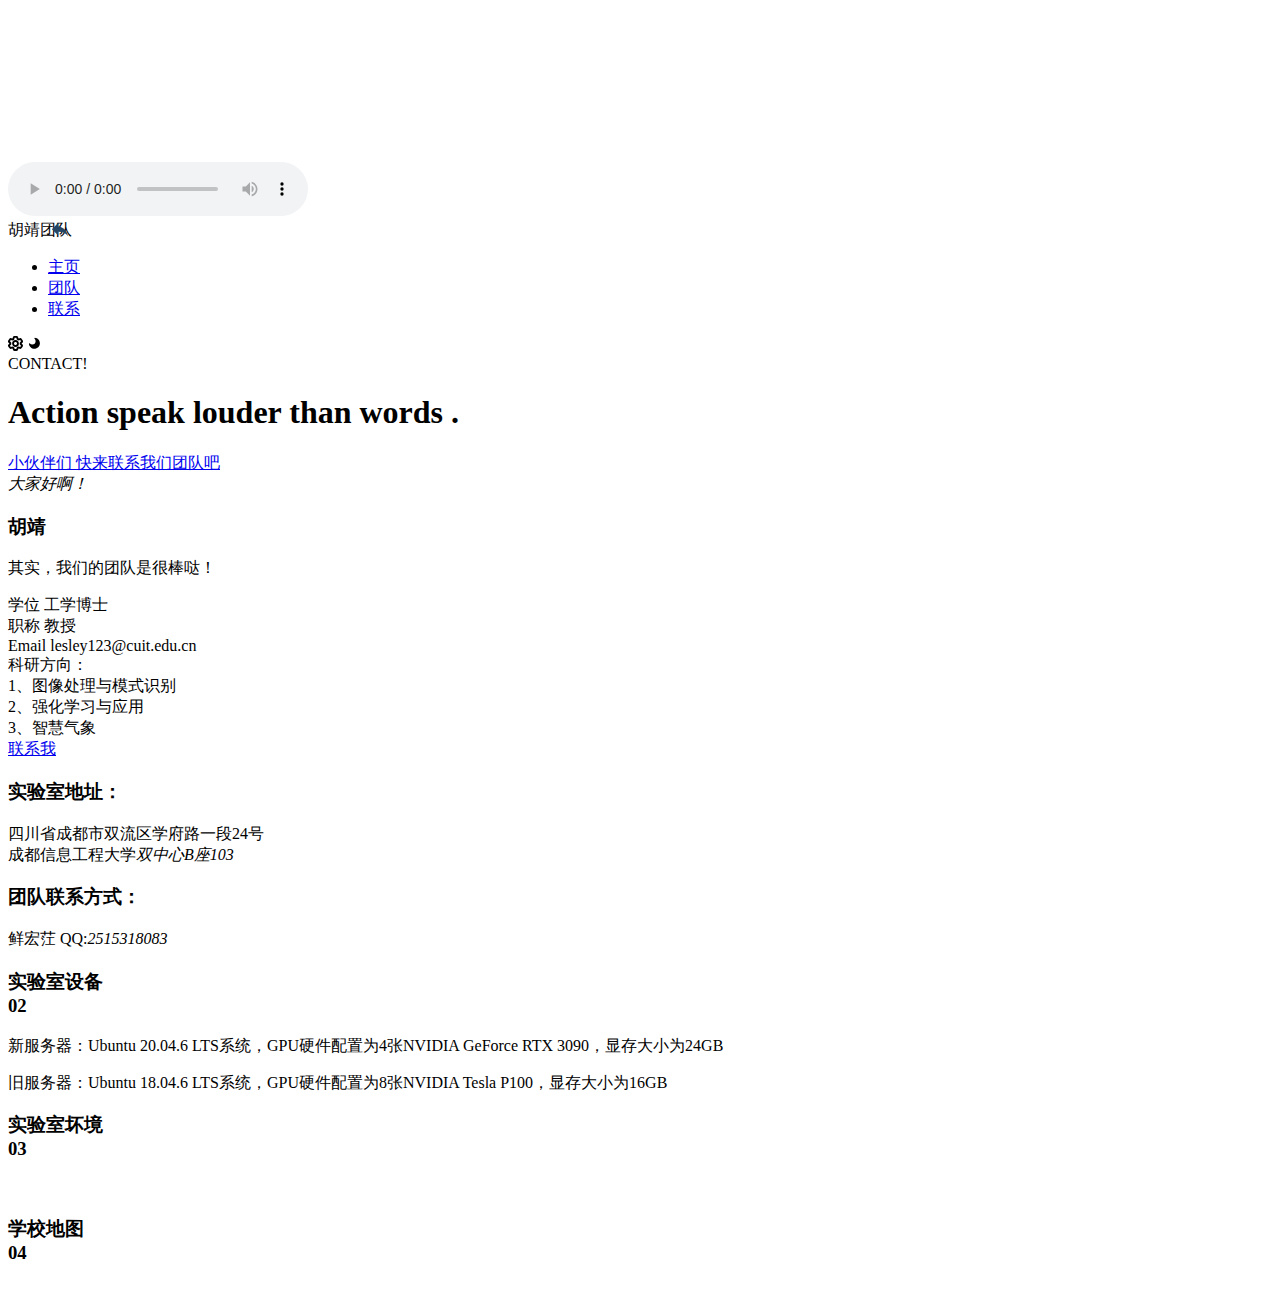
==== contact.html @ 33d8bc67 "添加实验室设备" ====
<!DOCTYPE html>
<html lang="en">

<head>
  <meta charset="UTF-8">
  <meta http-equiv="X-UA-Compatible" content="IE=edge">
  <meta name="viewport" content="width=device-width, initial-scale=1.0">
  <title>胡靖团队</title>
  <link rel="stylesheet" href="./css/base.css">
  <link rel="stylesheet" href="./css/contact.css">
  <link rel="stylesheet" href="./css/mystyle.css">
  <script src="./js/jq.js"></script>
</head>
<script>
  function sendEmailEvent() {
    alert('发送成功！')
    $('#emailname').val('')
    $('#emailtext').val('')
    $('#emailtextarea').val('')
  }
</script>

<body>
  <canvas class="canvas-wrap" id="triangle-lost-in-space" resize="true"></canvas>

  <div class="music-wrap" id="musicwrap">
    <audio id="play1" controls autoplay>
      <source src="./img/music.mp3">
    </audio>
  </div>
  <!-- loadding -->
  <div class="lodding-wrap">
    <div class="loadding-div"></div>
  </div>

  <!-- 主要页面 -->
  <div class="box">

    <!-- 顶部栏 -->
    <div class="header borderafter">
      <!-- 返回按钮 -->
      <a style="position: absolute;left:50px;" href="javascript:history.back()">
        <svg t="1649246285004" class="icon" viewBox="0 0 1024 1024" version="1.1" xmlns="http://www.w3.org/2000/svg"
          p-id="3737" width="20" height="20">
          <path
            d="M98 468.9l322.8-322.8v184.4C743.6 376.7 881.9 607.3 928 837.8 812.7 676.4 651.3 602.6 420.8 602.6v189.1L98 468.9z"
            p-id="3738" fill="#254665"></path>
        </svg>
      </a>

      <div class="col">
        <span>胡靖团队</span>
        <!-- 右边操作栏 -->
        <div class="header-right">
          <!-- 按钮 -->
          <div class="min_menu-wrap" id="minmenu">
            <span class="min_menu"></span>
          </div>
          <!-- 列表 -->
          <div class="menu_list">
            <!-- 栏目 -->
            <ul class="header-nav">
              <li><a href="./index.html">主页</a></li>
              <li><a href="./team.html">团队</a></li>
              <!-- <li><a href="./project.html">项目</a></li>              -->
              <li class="active"><a href="./contact.html">联系</a></li>
              <!-- <li><a href="./resume.html">经验</a></li>
              <li><a href="./blog.html">博客</a></li> -->
            </ul>
            <!-- 开关灯 -->
            <span class="kaig-bottm">
              <svg t="1649159647627" class="icon" viewBox="0 0 1024 1024" version="1.1"
                xmlns="http://www.w3.org/2000/svg" p-id="2250" width="15" height="15">
                <path
                  d="M1008.535135 710.670332l-70.446388 116.386904a112.099975 112.099975 0 0 1-140.572857 43.829042l-69.422645-17.083729c-5.502624 3.1992-11.133217 6.3984-16.763809 9.341665l-18.299425 62.896276C687.335435 981.514621 639.4754 1023.744064 582.657604 1023.744064H441.764828c-56.817796 0-104.677831-42.293427-110.308423-97.703574l-18.299425-62.896276a422.166458 422.166458 0 0 1-16.827793-9.341665l-69.614597 17.083729a112.163959 112.163959 0 0 1-140.508873-43.893026L15.631361 710.542364a107.493127 107.493127 0 0 1 32.43989-144.731817L96.251206 518.910272a410.649338 410.649338 0 0 1 0-14.204448l-48.179955-46.836291a107.365159 107.365159 0 0 1-32.375906-144.731817l70.190452-116.450888a112.099975 112.099975 0 0 1 140.572857-43.893026l69.550612 17.083729c5.566608-3.1992 11.133217-6.3984 16.827794-9.341665l18.299425-62.896276C336.831061 42.229443 384.691096 0 441.508892 0H582.529636c56.817796 0 104.677831 42.293427 110.372407 97.63959l18.235441 62.704324c5.75856 3.007248 11.325169 6.142464 16.827793 9.341665l69.678581-17.083729a112.163959 112.163959 0 0 1 140.508873 43.893026l70.446388 116.514872a107.493127 107.493127 0 0 1-32.375906 144.731817l-48.179955 46.772307a414.616346 414.616346 0 0 1 0 14.204448l48.243939 46.836291c47.092227 31.928018 62.192452 94.952262 32.247938 145.115721z m-213.066733-142.23644l3.391152-31.032242a246.210447 246.210447 0 0 0 0-51.699076l-3.263184-30.904274 93.992502-91.305173-53.554612-88.553862-131.615096 32.311922-23.546113-16.059985a294.134466 294.134466 0 0 0-48.627844-26.809297l-27.513121-11.901025L568.453156 127.968008H455.649356L419.370426 252.736816l-27.705074 11.965009c-16.635841 7.166208-32.951762 16.187953-48.499875 26.745313l-23.610097 15.996001-131.487128-32.247938-53.36266 88.489878 94.056486 91.433141-3.263184 30.968258a247.874031 247.874031 0 0 0 0 51.699076l3.1992 30.904274-93.928518 91.369157 53.554612 88.489878 131.551112-32.311922 23.610097 16.059985c15.292177 10.429393 31.544114 19.451137 48.563859 26.809297l27.577106 11.965009L455.905292 895.776056h112.611848l36.342914-124.768808 27.64109-11.965009c16.699825-7.166208 32.951762-16.187953 48.563859-26.745313l23.546113-15.996001 131.423144 32.247938 53.68258-88.745814-94.184454-91.369157zM512.147232 615.846038c57.329668 0 103.846038-46.516371 103.974006-103.974006 0-57.329668-46.644339-103.974006-103.974006-103.974007S408.173225 454.542364 408.173225 511.872032 454.817564 615.846038 512.147232 615.846038z m0 127.968008c-127.968008 0-231.942014-103.910022-231.942015-231.942014 0-127.968008 103.910022-231.942014 231.942015-231.942015 127.968008 0 231.942014 103.910022 231.942014 232.133967A232.133967 232.133967 0 0 1 512.147232 743.814046z"
                  p-id="2251"></path>
              </svg>
              <!-- 开关按钮 -->
              <span class="my-radio active" id="myRadio">
                <i></i>
              </span>
              <svg t="1649159678284" class="icon" viewBox="0 0 1024 1024" version="1.1"
                xmlns="http://www.w3.org/2000/svg" p-id="3376" width="15" height="15">
                <path
                  d="M505.4 878.6c-196.7 0-358-150.9-374.9-343.1 1-18.6 16.1-33.4 34.9-33.4 10.8 0 20.5 4.8 26.9 12.4 0.2 0.3 0.5 0.1 0.5-0.7 41.6 44.2 100.5 71.9 166.1 71.9 127.1 0 230.1-103 230.1-230.1 0-66.1-28-125.1-72.6-166.8 0.1-0.1 0.5-0.1 0.3-0.3-7-6.5-11.4-15.7-11.4-26.1 0-19 14.9-34.1 33.7-35.3 192.1 17.1 342.9 178.3 342.9 375 0 208-168.5 376.5-376.5 376.5z"
                  p-id="3377"></path>
              </svg>
            </span>
          </div>
        </div>
      </div>
    </div>
    <!-- 顶部导航 -->
    <div class="navigation">
      <div class="nav-titleBox co zz">
        <!-- 占位符 -->
        <div class="co-left"></div>

        <!-- 标题 -->
        <div class="co-right">
          <span class="titleBox-tag">CONTACT!</span>
          <h1>
            Action speak louder than words .
          </h1>
          <a class="buttom navbtn" href="#next-one">小伙伴们 快来联系我们团队吧
          </a>
        </div>
      </div>
    </div>

    <!-- 主要修改部分 -->
    <div class="content zz">
      <!-- 占位符 -->
      <div class="co-left">
        <!-- 简历吸盘 -->
        <div class="me-card carbox borderbefore" id="mycard">
          <div class="mecar-title">
            <div class="me-image">
              <span class="status">
                <i id="audioTrigger">大家好啊！</i>
              </span>
              <img src="./img/team/hujing.jpg" alt="">
            </div>
            <h3>胡靖</h3>
            <p class="me-hover">
              <span>其实，我们的团队是很棒哒！</span>
            </p>
          </div>
          <!-- <div class="borderbotm"></div> -->
          <!-- <div class="lianxi-list">
            <a title="wx:w1457321681">
              <svg t="1649145899448" class="icon" viewBox="0 0 1024 1024" version="1.1"
                xmlns="http://www.w3.org/2000/svg" p-id="14861" width="15" height="15">
                <path
                  d="M506.942 345.921c25.259 0 42.134-16.916 42.134-42.107 0-25.477-16.848-41.956-42.134-41.956-25.299 0-50.668 16.48-50.668 41.956 0.028 25.204 25.409 42.107 50.668 42.107l0 0zM506.942 345.921zM271.257 261.857c-25.259 0-50.79 16.48-50.79 41.956 0 25.19 25.532 42.107 50.79 42.107 25.163 0 42.012-16.916 42.012-42.107-0.014-25.477-16.834-41.956-42.012-41.956l0 0zM271.257 261.857zM1010.654 615.492c0-133.202-123.563-246.702-275.237-258.512 0.205-1.652 0.301-3.373-0.068-5.092-30.406-141.79-182.886-248.695-354.7-248.695-194.15 0-352.119 135.387-352.119 301.793 0 89.279 45.574 169.725 131.946 233.158l-30.106 90.508c-1.939 5.885-0.177 12.37 4.506 16.452 2.853 2.458 6.445 3.741 10.076 3.741 2.335 0 4.697-0.546 6.867-1.625l113.036-56.565 13.926 2.827c34.802 7.154 64.853 13.353 101.868 13.353 10.895 0 40.878-3.987 43.404-7.182 40.755 101.99 153.094 175.61 285.273 175.61 33.86 0 68.13-8.164 98.891-15.866l87.136 47.636c2.307 1.257 4.847 1.911 7.359 1.911 3.441 0 6.881-1.161 9.639-3.413 4.847-3.932 6.841-10.404 5.038-16.33l-22.255-74.001c74.602-58.955 115.521-129.488 115.521-199.708l0 0zM409.798 665.75c-9.626 0.833-19.388 1.243-29.082 1.243-32.686 0-60.334-5.652-92.31-12.26l-18.582-3.755c-3.195-0.683-6.567-0.245-9.503 1.269l-81.687 40.892 21.231-63.775c2.076-6.24-0.205-13.053-5.57-16.821-82.07-57.207-123.659-126.894-123.659-207.093 0-144.179 139.087-261.516 310.067-261.516 151.142 0 284.959 91.955 312.579 214.261-158.475 2.076-286.706 113.487-286.706 250.32 0 19.893 3.018 39.171 8.11 57.767-1.542-0.382-3.168-0.683-4.887-0.532l0 0zM860.371 788.699c-4.875 3.673-6.935 10.007-5.188 15.852l13.804 45.903-56.647-30.993c-2.157-1.188-4.588-1.803-7.004-1.803-1.188 0-2.389 0.15-3.564 0.464-30.379 7.674-61.822 15.593-92.433 15.593-142.186 0-257.857-97.717-257.857-217.811 0-120.095 115.658-217.771 257.857-217.771 139.469 0 257.325 99.724 257.325 217.771 0 59.87-37.738 121.255-106.291 172.797l0 0zM868.181 797.178zM616.454 506.006c-16.848 0-33.696 16.971-33.696 33.792 0 16.944 16.848 33.669 33.696 33.669 25.313 0 42.038-16.725 42.038-33.669 0-16.848-16.725-33.792-42.038-33.792l0 0zM616.454 506.006zM801.58 506.006c-16.603 0-33.451 16.971-33.451 33.792 0 16.944 16.848 33.669 33.451 33.669 25.231 0 42.257-16.725 42.257-33.669 0-16.848-16.998-33.792-42.257-33.792l0 0zM801.58 506.006z"
                  p-id="14862"></path>
              </svg>
            </a>
            <a title="github:wttAndroid" href="https://gitee.com/wttAndroid">
              <svg t="1649145950732" class="icon" viewBox="0 0 1024 1024" version="1.1"
                xmlns="http://www.w3.org/2000/svg" p-id="16367" width="15" height="15">
                <path
                  d="M695.765333 981.333333h-276.053333c-26.794667 0-47.317333-21.077333-47.317333-48.64V739.84c0-29.184 6.314667-56.746667 17.365333-81.066667-129.365333-48.64-214.528-150.784-214.528-264.277333 0-53.504 17.365333-103.765333 50.474667-147.498667-12.629333-42.154667-15.786667-95.658667-12.629334-157.269333C216.234667 62.122667 236.8 42.666667 261.973333 42.666667c14.208 0 134.101333 1.621333 203.52 64.853333a504.448 504.448 0 0 1 184.533334 0C717.866667 44.288 837.717333 42.666667 853.504 42.666667c25.216 0 45.738667 19.456 47.317333 45.397333 4.693333 61.610667 0 115.114667-12.629333 157.269333C921.301333 290.688 938.666667 340.906667 938.666667 392.832c0 113.493333-85.162667 215.637333-214.528 264.277333a207.786667 207.786667 0 0 1 17.365333 81.066667v192.896c1.578667 27.562667-20.48 50.261333-45.738667 50.261333z m-228.693333-97.28h181.333333V739.84c0-27.562667-12.586667-53.504-33.109333-71.338667-14.165333-11.349333-20.48-30.805333-15.786667-50.261333 4.778667-17.834667 18.944-32.426667 36.309334-35.669333 123.050667-24.32 208.213333-102.144 208.213333-189.696 0-47.018667-25.258667-82.688-45.738667-105.386667-14.208-14.549333-17.365333-35.626667-7.893333-55.082667 6.314667-12.970667 15.786667-40.533333 15.786667-89.173333-39.466667 6.485333-85.205333 19.456-102.528 45.397333-11.093333 16.213333-31.573333 24.32-50.474667 19.456a393.045333 393.045333 0 0 0-194.005333 0c-18.944 4.864-37.888-3.242667-50.474667-19.456-17.365333-25.941333-63.146667-38.912-102.528-45.397333 1.578667 48.64 9.429333 76.202667 15.786667 89.173333 7.850667 17.834667 4.693333 40.533333-7.936 55.082667-20.48 22.698667-45.738667 58.368-45.738667 105.386667 0 87.552 85.205333 163.754667 208.213333 189.696 17.365333 3.242667 31.573333 17.834667 36.266667 35.669333 4.736 17.834667-1.578667 37.290667-15.786667 50.261333a95.104 95.104 0 0 0-33.109333 71.296v144.298667h3.157333z"
                  fill="#172B4D" p-id="16368"></path>
                <path
                  d="M403.968 788.394667c-212.949333 0-309.162667-194.56-313.898667-202.666667-11.050667-24.32-1.578667-53.461333 20.48-64.810667 23.68-11.349333 52.053333-1.621333 63.146667 21.077334 3.114667 6.485333 80.426667 157.269333 241.28 149.162666 26.837333-1.621333 48.896 19.456 48.896 46.976 1.578667 27.562667-18.901333 50.261333-45.738667 50.261334h-14.165333z"
                  fill="#172B4D" p-id="16369"></path>
              </svg>
            </a>
            <a title="email:1457321681@qq.com" href="Mailto:1457321681@qq.com?Subject=邮箱标题&amp;Body=邮箱内容！">
              <svg t="1649145973361" class="icon" viewBox="0 0 1024 1024" version="1.1"
                xmlns="http://www.w3.org/2000/svg" p-id="17271" width="15" height="15">
                <path
                  d="M983.899806 785.385782V224.886223h0.180631l-0.180631-4.696419c-0.180632-5.238314-0.722526-10.476627-1.806315-15.714941-2.890104-25.469042-21.675781-44.977245-45.519139-47.686717H122.287529c-11.741048 0-23.482096 1.625684-34.861881 5.238314-30.346093 10.295996-50.757453 40.100194-50.576821 74.058917v534.849885c-0.361263 21.314518 5.780208 42.087141 17.701887 59.789028l0.361263 0.722526 5.418946 3.973893c18.243782 21.856412 44.977245 34.319986 73.517022 34.500618H904.421944c37.751984 0 70.265655-27.094726 79.477862-66.291763l0.180631-0.541894c0.361263-5.96084 0.361263-11.741048-0.180631-17.701888zM390.16405 547.494091l55.453872 49.854295 43.893456 40.100194c5.418945 5.96084 13.005468 9.57347 21.133886 9.57347 7.947786 0 15.534309-3.431999 21.133886-9.57347l101.153642-91.941436 272.753572 263.721997H126.622685L390.16405 547.494091z m120.119951 30.346092L111.449638 216.03528H115.604163c214.409596-0.903158 703.559711-2.890104 793.875463-0.361263l-399.195625 362.166166z m165.458458-69.72376l251.619686-227.956959v474.518963L675.742459 508.116423z m-328.568707 0.180631L93.205856 760.278003V278.895043l253.967896 229.402011z"
                  p-id="17272"></path>
              </svg>
            </a>
            <a title="QQ:1457321681">
              <svg t="1649146096754" class="icon" viewBox="0 0 1024 1024" version="1.1"
                xmlns="http://www.w3.org/2000/svg" p-id="18277" width="15" height="15">
                <path
                  d="M537.576602 0c345.434577 0 362.285044 329.787714 362.285044 329.787714 52.356809 69.207276 24.072096 131.794725 24.072096 131.794725 168.504671 264.793055 59.578437 341.22196 29.488318 346.638181-29.488318 5.416222-58.374833-32.49733-58.374833-32.49733s-9.628838 37.913551-33.700934 58.374833c87.86315 40.922563 72.216288 92.075767 72.216288 92.075767s-18.655874 154.061414-383.94993 56.569425l-31.293725-5.416222c-350.248996 126.378504-393.578768-43.931575-393.578768-43.931575s-14.443258-71.012683 53.560413-97.491989c-39.718958-24.072096-53.560413-75.2253-53.560413-75.2253s-35.506341 57.77303-81.845126 36.709946C-3.443754 775.723291-31.728467 587.359141 143.997834 451.351799c0 0-25.275701-80.641521 32.49733-128.785713C176.495163 322.566085 192.142025 0 537.576602 0L537.576602 0 537.576602 0zM230.055576 341.22196C153.626672 406.216619 204.779876 471.211278 204.779876 471.211278 36.275204 574.72129 66.365324 742.022357 66.365324 742.022357s27.081108-13.239653 45.736982-52.356809c19.257677-39.117156 48.745994 6.619826 48.745994 6.619826s18.655874 89.066755 74.623497 123.971294c56.569425 34.904539-2.40721 57.171228-2.40721 57.171228s-61.985647 0.601802-56.569425 43.329773c5.416222 42.126168 205.81642 95.084779 325.575097 1.203605l63.791054 8.425234c209.427235 72.81809 312.937247 4.814419 319.557073-8.425234 6.619826-13.239653-31.895527-38.515353-67.401869-53.560413-35.506341-15.04506-44.533377-30.691922-13.239653-51.153204 31.293725-21.063084 43.931575-62.587449 61.985647-105.31542 18.054072-42.72797 45.736982-21.664886 49.347797-9.628838 3.610814 12.036048 29.488318 52.356809 29.488318 52.356809s68.003671-72.216288-73.419893-285.856139c0 0 30.691922-63.791054-21.063084-116.147863 0 0-12.63785-300.299397-320.158876-300.299397C224.639355 52.356809 230.055576 341.22196 230.055576 341.22196L230.055576 341.22196 230.055576 341.22196z"
                  p-id="18278"></path>
              </svg>
            </a>
          </div> -->
          <div class="borderbotm"></div>
          <div class="mecar-bottm">
            <div>
              <span class="mecarbottm-key">学位</span>
              <span class="mecarbottm-value">工学博士</span>
            </div>
            <div>
              <span class="mecarbottm-key">职称</span>
              <span class="mecarbottm-value">教授</span>
            </div>
            <div>
              <span class="mecarbottm-key">Email</span>
              <span class="mecarbottm-value">lesley123@cuit.edu.cn</span>
            </div>

          </div>  
          <div class="borderbotm"></div>
          <div class="mecar-bottm">
            <div>
              <span class="mecarbottm-key">科研方向：</span>
            </div>
            <div>
              <span class="mecarbottm-value">1、图像处理与模式识别</span>
            </div>
            <div>
              <span class="mecarbottm-value">2、强化学习与应用</span>
            </div>
            <div>
              <span class="mecarbottm-value">3、智慧气象</span>
            </div>
          </div>  
          <div class="borderbotm"></div>  

          <div class="buttom-box ">
            <a class="button" href="Mailto:lesley123@cuit.edu.cn?Subject=邮箱标题&amp;Body=邮箱内容！">联系我</a>
          </div>
        </div>
      </div>
      <!-- 主要内容部分 -->
      <div id="contact" class="co-right" id="next-one">
        <div class="content-li li1">
          <div class="li1-box">
            <div class="li1-box-item carbox borderbefore">
              <!-- <svg t="1649226330710" class="icon" viewBox="0 0 1024 1024" version="1.1"
                xmlns="http://www.w3.org/2000/svg" p-id="2175" width="32" height="32">
                <path
                  d="M978.467145 409.613653H455.100998v0.011378A45.5101 45.5101 0 0 0 409.590898 455.123753l-0.04551 113.775249a45.5101 45.5101 0 0 0 45.5101 45.521478L773.671696 614.409102a45.5101 45.5101 0 0 1 45.5101 45.5101v22.75505c0 75.398858-61.131442 136.530299-136.530299 136.530299H250.271416a45.5101 45.5101 0 0 1-45.5101-45.5101V341.348503h-0.011377c0-75.398858 61.120064-136.530299 136.530299-136.530299h637.061754v-0.022755a45.5101 45.5101 0 0 0 45.5101-45.487345l0.102398-113.775249H1023.977245a45.5101 45.5101 0 0 0-45.5101-45.532855L341.325748 0.022755C152.822915 0.022755 0 152.84567 0 341.348503v637.141397a45.5101 45.5101 0 0 0 45.5101 45.5101h671.273971c169.661652 0 307.193173-137.531522 307.193174-307.193173V455.123753a45.5101 45.5101 0 0 0-45.5101-45.5101z"
                  p-id="2176"></path>
              </svg> -->
              <h3>实验室地址：</h3>
              <p>四川省成都市双流区学府路一段24号 <br> 成都信息工程大学<i>双中心B座103</i></p>
            </div>
            <div class="li1-box-item carbox borderbefore">
              <!-- <svg t="1649226472349" class="icon" viewBox="0 0 1024 1024" version="1.1"
                xmlns="http://www.w3.org/2000/svg" p-id="3023" width="32" height="32">
                <path
                  d="M682.215454 981.446137c-25.532318 0-42.553863-17.021545-42.553864-42.553864v-165.960067c4.255386-34.043091-8.510773-59.575409-29.787704-80.852341-12.766159-12.766159-17.021545-29.787704-8.510773-42.553864 4.255386-17.021545 21.276932-25.532318 34.043091-29.787704 123.406204-12.766159 238.301635-55.320023 238.301635-255.323181 0-46.80925-17.021545-93.6185-51.064636-131.916976-12.766159-12.766159-12.766159-29.787704-8.510772-42.553864 12.766159-34.043091 12.766159-68.086182 4.255386-102.129272-21.276932 4.255386-55.320023 17.021545-110.640045 55.320022-8.510773 8.510773-21.276932 8.510773-34.043091 4.255387-89.363113-25.532318-187.236999-25.532318-276.600112 0-12.766159 4.255386-25.532318 4.255386-38.298477-4.255387C307.741455 104.836549 269.442978 92.07039 248.166047 87.815004c-8.510773 34.043091-8.510773 68.086182 4.255386 102.129272 4.255386 17.021545 4.255386 34.043091-8.510773 42.553864-34.043091 38.298477-51.064636 85.107727-51.064636 131.916976 0 200.003158 114.895431 242.557022 238.301635 255.323181 17.021545 0 29.787704 12.766159 34.043091 29.787704 4.255386 17.021545 0 34.043091-8.510773 42.553864-21.276932 21.276932-29.787704 46.80925-29.787704 76.596954v165.960068c0 25.532318-17.021545 42.553863-42.553863 42.553863s-42.553863-17.021545-42.553864-42.553863v-72.341568c-127.66159 21.276932-182.981613-51.064636-221.28009-97.873886-17.021545-21.276932-29.787704-38.298477-46.80925-42.553864-21.276932-4.255386-38.298477-29.787704-29.787704-51.064636 4.255386-21.276932 29.787704-38.298477 51.064636-29.787704 42.553863 12.766159 68.086182 42.553863 93.6185 72.341568 34.043091 46.80925 63.830795 80.852341 153.193908 63.830795v-4.255386c0-25.532318 4.255386-55.320023 12.766159-76.596955-119.150818-25.532318-246.812408-102.129272-246.812408-327.664748 0-63.830795 21.276932-123.406204 59.575409-170.215454-17.021545-59.575409-12.766159-114.895431 12.766159-170.215454 4.255386-12.766159 12.766159-21.276932 25.532318-25.532318 17.021545-4.255386 72.341568-12.766159 187.236999 59.575409 93.6185-21.276932 191.492386-21.276932 280.855499 0 110.640045-72.341568 170.215454-63.830795 187.236999-59.575409 12.766159 4.255386 21.276932 12.766159 25.532319 25.532318 21.276932 55.320023 25.532318 110.640045 12.766159 165.960067 38.298477 46.80925 59.575409 106.384659 59.575408 170.215454 0 242.557022-144.683136 306.387817-246.812408 331.920135 8.510773 25.532318 12.766159 55.320023 12.766159 80.852341V938.892273c0 25.532318-17.021545 42.553863-42.553863 42.553864z"
                  p-id="3024"></path>
              </svg> -->
              <h3>团队联系方式：</h3>
              <p>鲜宏茳 QQ:<i>2515318083</i></p>
            </div>
          </div>
        </div>
        <div class="content-li li2">
          <h3>
            <span>实验室设备
            </span>
            <div class="borderbotm"></div>
            <span>02</span>
          </h3>
          <div class="li2-box carbox">
            <p>新服务器：Ubuntu 20.04.6 LTS系统，GPU硬件配置为4张NVIDIA GeForce RTX 3090，显存大小为24GB</p>
            <p>旧服务器：Ubuntu 18.04.6 LTS系统，GPU硬件配置为8张NVIDIA Tesla P100，显存大小为16GB</p>  
          </div>
        </div>
        <div class="content-li li2">
          <h3>
            <span>实验室坏境
            </span>
            <div class="borderbotm"></div>
            <span>03</span>
          </h3>
          <div class="li2-box carbox">
            <img src="./img/labEnvironment.jpg" alt="">
          </div>
        </div>
      
        <div class="content-li li2">
          <h3>
            <span>学校地图
            </span>
            <div class="borderbotm"></div>
            <span>04</span>
          </h3>
          <div class="li2-box carbox">
            <!-- <input id="emailname" type="text" placeholder="Name">
            <input id="emailtext" type="text" placeholder="Email">
            <textarea id="emailtextarea" name="" id="" cols="30" rows="10" placeholder="Message"></textarea>
            <button class="buttonsty" onclick="sendEmailEvent()">发送</button> -->
            <img src="./img/school.png" alt="">
          </div>
        </div>
        <div class="borderbotm"></div>
        <!-- <div class="carbox copybottm">
          © 2022 wttandroid
        </div> -->
      </div>
    </div>
</body>

<script src="./js/base.js"></script>
<script type="text/javascript" src="./js/paper-full.min.js"></script>
<script type="text/javascript" src="./js/canvas.js"></script>

</html>
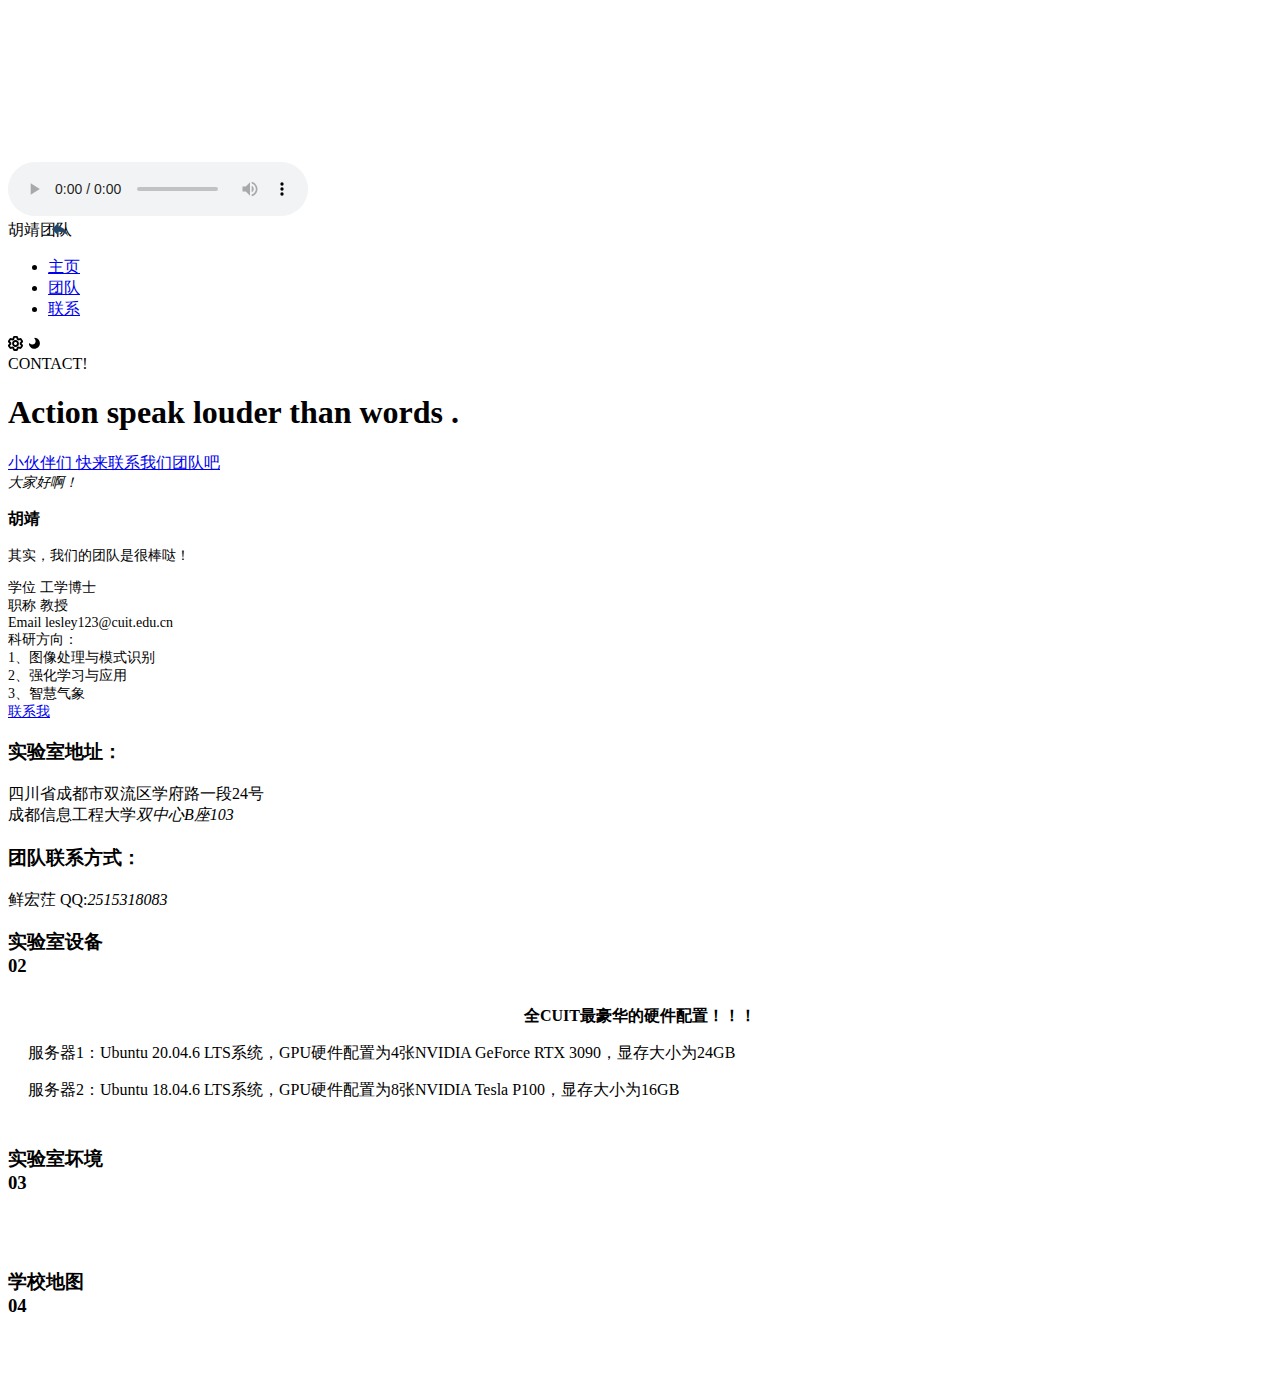
==== commit d0b03ab7: "改善" ====
--- a/contact.html
+++ b/contact.html
@@ -235,9 +235,11 @@
             <div class="borderbotm"></div>
             <span>02</span>
           </h3>
-          <div class="li2-box carbox">
-            <p>新服务器：Ubuntu 20.04.6 LTS系统，GPU硬件配置为4张NVIDIA GeForce RTX 3090，显存大小为24GB</p>
-            <p>旧服务器：Ubuntu 18.04.6 LTS系统，GPU硬件配置为8张NVIDIA Tesla P100，显存大小为16GB</p>  
+          <div class="li2-box carbox" >
+            <b style="text-align: center;width: 100%;display: block;">全CUIT最豪华的硬件配置！！！</b>  
+            <p>服务器1：Ubuntu 20.04.6 LTS系统，GPU硬件配置为4张NVIDIA GeForce RTX 3090，显存大小为24GB</p>
+            <p>服务器2：Ubuntu 18.04.6 LTS系统，GPU硬件配置为8张NVIDIA Tesla P100，显存大小为16GB</p>
+            
           </div>
         </div>
         <div class="content-li li2">
--- a/css/mystyle.css
+++ b/css/mystyle.css
@@ -0,0 +1,226 @@
+#next-one .li4 .li2-box{
+    margin: 20px auto;
+}
+#next-one .li6 .li6-box .carbox img{
+    min-height: 200px;
+}
+#mycard{
+    font-size: 14px;
+}
+#team .li2{
+    margin-top: 100px;
+}
+#team .li2-box a{
+    /* min-height: 360px; */
+}
+.zz #mycard .me-image img{
+    width: 200px;
+    /* height: 200px; */
+    height: auto;
+}
+#contact .li2 .carbox{
+    padding: 10px;
+}
+#team .li2-box-item{
+    flex: 0 0 28%;
+    height: auto;
+}
+#team .li2-box-item img{
+    width: 100%; /* 图片宽度充满父元素 */
+    height: auto; /* 自适应高度 */
+}
+#index .li2 .carbox p{
+    font-style: normal;
+}
+#index .li6 .li6boxitem, #index .li7 .li7boxitem{
+    padding: 10px 0;
+    min-height: 150px;
+}
+#index .li6 .li6boxitem ul , #index .li7 .li7boxitem ul{
+    text-align: center;
+    list-style-type: disc; 
+}
+#index .li6 .li6boxitem ul li, #index .li7 .li7boxitem ul li{
+    width: 100%;
+    margin-top: 10px;
+    text-align: justify;
+    margin-left: 20px;
+}
+#index .co-right .content-li .li1-box a{
+    font-size: 14px;
+    font-weight: 700;
+    letter-spacing: 2px;
+    /* color: var(--headerFont); */
+    transition: .4s ease-in-out;
+    margin: 0px;
+}
+
+#project .co-right .li1-box .li1-box-item{
+    flex: 100%;
+    
+}
+#project .co-right .li1-box-item{
+    cursor: default;
+}
+#project .co-right .projectItem{
+    display: flex;
+    height: 100%;
+    align-items: center;
+    
+}
+
+#project .co-right .projectItem img{
+    max-width: 35%; /* 图片最大宽度为容器的一半 */
+    height: auto; /* 高度自动调整 */
+}
+#project .co-right .projectItem div{
+    flex: 1;
+    max-width: 63%;
+    margin-left: 10px;
+}
+#project .co-right .projectItem div h3{
+    text-align: center;
+}
+#project .co-right .projectItem div p{
+    word-wrap: break-word;
+    text-indent: 2em;
+}
+
+#project .co-right .li1-box-item:hover .boxitem-title{
+    width: 90%;
+    margin: 0 auto;
+    transform: scale(1.1);
+}
+#project .co-right .li1-box-item .boxitem-title span{
+    cursor: pointer;
+}
+#project .co-right .li1-box-item .boxitem-title span:hover{
+    color: rgb(255,148,148);
+}
+#videoPopup {
+    width: 50%;
+    height: 50%;
+    position: fixed;
+    top: 50%;
+    left: 50%;
+    transform: translate(-50%, -50%);
+    background-color: rgba(245, 245, 245, 0.8); /* 浅灰色背景，稍微偏暖 */
+    padding: 20px;
+    border-radius: 10px;
+}
+
+#videoPlayer {
+    display: block;
+    margin: 0 auto;
+}
+
+#closeBtn {
+    position: absolute;
+    top: 10px;
+    right: 10px;
+    background: none;
+    border: none;
+    cursor: pointer;
+    /* color: #ffffff; */
+    color: #333;
+}
+#closeBtn:hover {
+    color: #ff6347;
+}
+/* 根据需要添加图标库的 CSS，这里以 Font Awesome 为例 */
+@import url('https://cdnjs.cloudflare.com/ajax/libs/font-awesome/6.0.0-beta3/css/all.min.css');
+
+#audioTrigger{
+    cursor: pointer;
+}
+
+#index .co-right .li8 .researchDirection{
+    display: flex;
+    flex-wrap: wrap;
+    justify-content: space-between;
+}
+#index .co-right .li8 .researchDirection a{
+    position: relative;
+    flex: 100%;
+    margin-bottom: 40px;
+    cursor: default;
+    overflow: hidden;
+}
+#index .co-right .li8 .researchDirection a .projectItem{
+    display: flex;
+    height: 100%;
+    align-items: center;
+    
+}
+#index .co-right .li8 .researchDirection a .projectItem img{
+    max-width: 35%;
+    height: auto;
+}
+#index .co-right .li8 .researchDirection a .projectItem div{
+    flex: 1;
+    max-width: 63%;
+    margin-left: 10px;
+}
+#index .co-right .li8 .researchDirection a .projectItem div h3{
+    text-align: center;
+}
+#index .co-right .li8 .researchDirection a .projectItem div p{
+    word-wrap: break-word;
+    text-indent: 2em;
+}
+#index .co-right .li8 .researchDirection a .boxitem-title{
+    position: absolute;
+    min-height: 100px;
+    bottom: -90px;
+    left: 0px;
+    right: 0px;
+    text-align: center;
+    background-color: var(--headerhover);
+    color: var(--headerFont);
+    transition: all .3s ease-in-out;
+    transform: scale(1);
+    font-size: 12px;
+}
+#index .co-right .li8 .researchDirection a .boxitem-title h6{
+    width: 100%;
+    font-size: 12px;
+    display: inline-block;
+    margin: 15px 0 8px;
+}
+#index .co-right .li8 .researchDirection a:hover .boxitem-title{
+    width: 90%;
+    margin: 0 auto;
+    transform: scale(1.1);
+    bottom: 0px;
+    opacity: 1;
+}
+#index .co-right .li8 .researchDirection a .boxitem-title span:hover {
+    color: rgb(255,148,148);
+}
+#index .co-right .li8 .researchDirection a .boxitem-title span {
+    cursor: pointer;
+}
+#index .co-right .li9 .li9boxitem{
+    padding: 10px;
+    /* min-height: 150px; */
+}
+#index .co-right .li9 .li9boxitem ul{
+    text-align: left;
+}
+#index .co-right .li9 .li9boxitem ul li{
+    width: 100%;
+    margin-top: 10px;
+    font-weight: bold;
+}
+#index .co-right .li9 .li9boxitem ul li span{
+    
+    font-style: italic;
+}
+#index .co-right .li9 .li9boxitem ul li img{
+    width: 20px;
+    height: 20px;
+    vertical-align: text-bottom;
+}
+#contact .li2 .li2-box p{
+    margin-left: 10px;
+}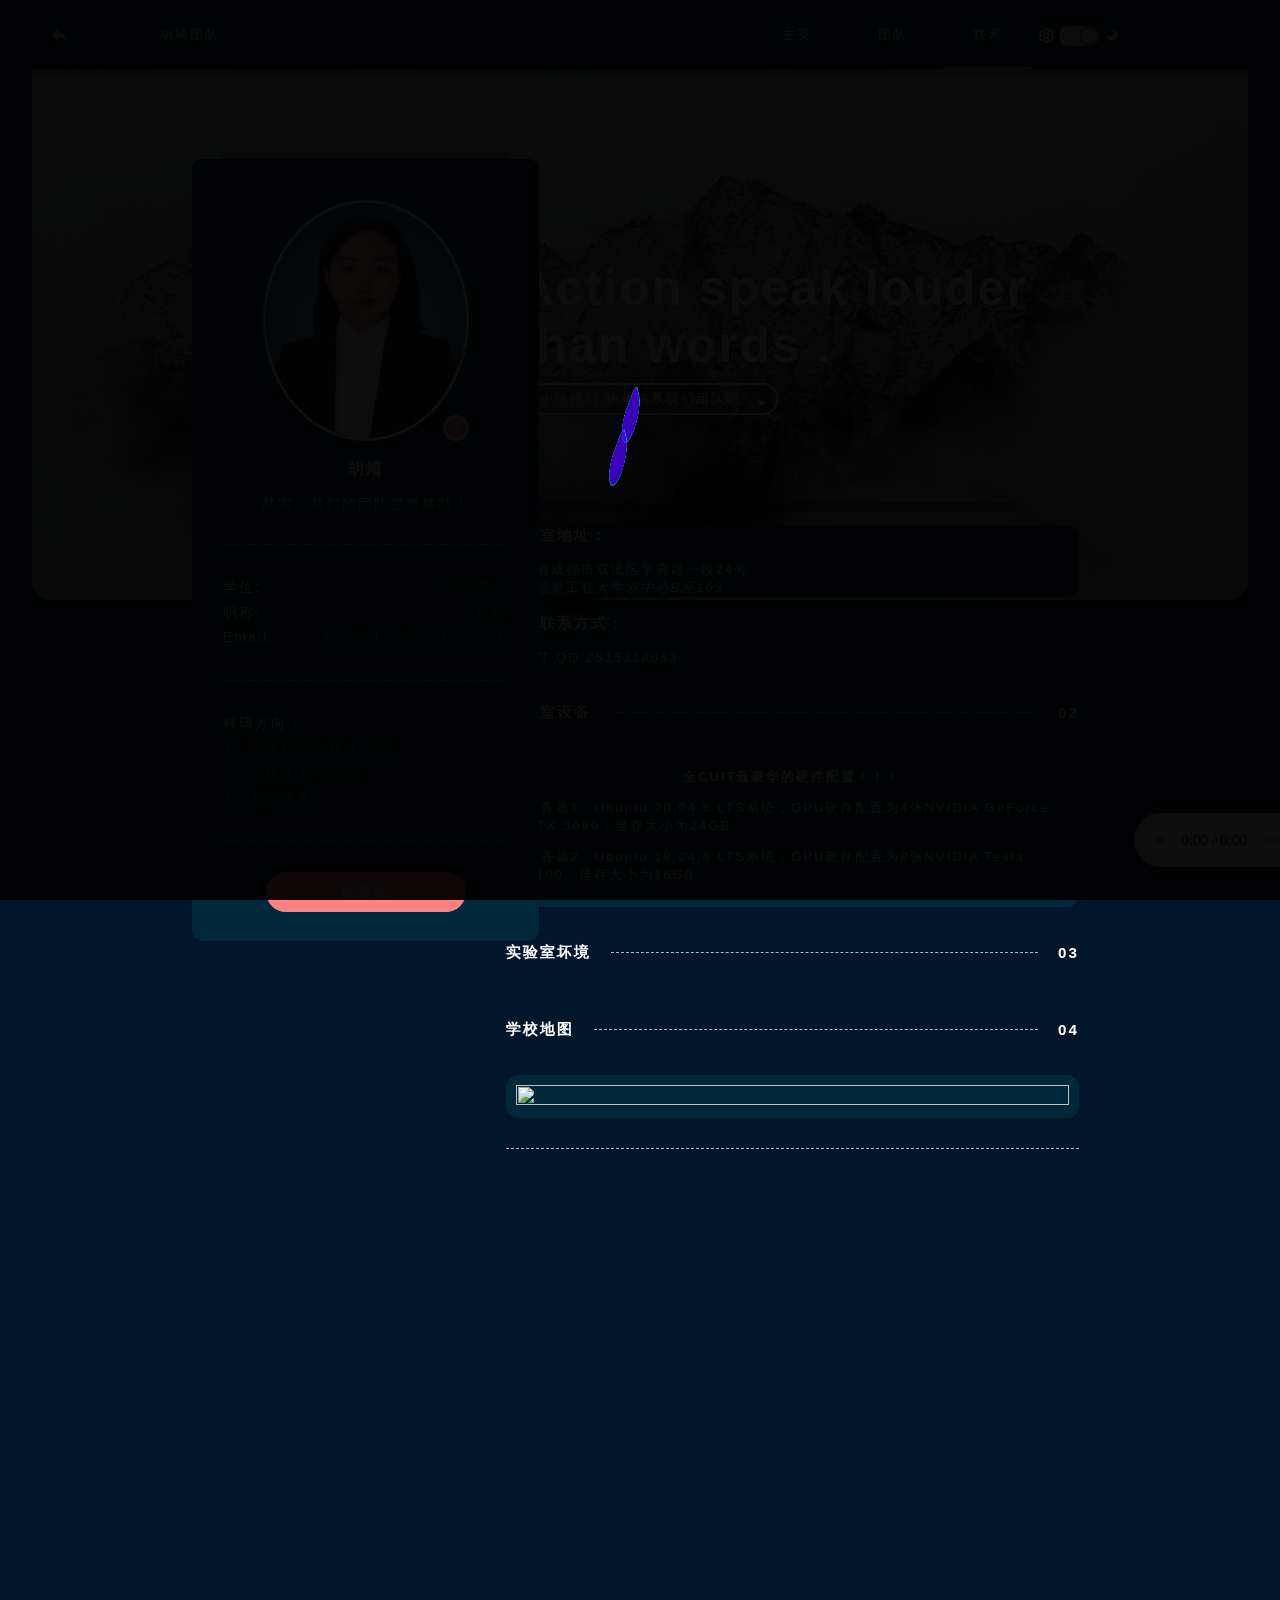
==== commit c8afa543: "更新团队" ====
--- a/contact.html
+++ b/contact.html
@@ -167,15 +167,15 @@
           <div class="borderbotm"></div>
           <div class="mecar-bottm">
             <div>
-              <span class="mecarbottm-key">学位</span>
+              <span class="mecarbottm-key">学位:</span>
               <span class="mecarbottm-value">工学博士</span>
             </div>
             <div>
-              <span class="mecarbottm-key">职称</span>
+              <span class="mecarbottm-key">职称:</span>
               <span class="mecarbottm-value">教授</span>
             </div>
             <div>
-              <span class="mecarbottm-key">Email</span>
+              <span class="mecarbottm-key">Email:</span>
               <span class="mecarbottm-value">lesley123@cuit.edu.cn</span>
             </div>
 
@@ -249,9 +249,9 @@
             <div class="borderbotm"></div>
             <span>03</span>
           </h3>
-          <div class="li2-box carbox">
+          <!-- <div class="li2-box carbox">
             <img src="./img/labEnvironment.jpg" alt="">
-          </div>
+          </div> -->
         </div>
       
         <div class="content-li li2">
--- a/css/base.css
+++ b/css/base.css
@@ -0,0 +1,844 @@
+:root {
+ /* 默认背景色 */
+--backColor:#fff;
+--borderline:#00283a;
+ /* 卡片 */
+--headerCOlor:#00283A;
+ /* 卡片 */
+--headerhover:rgb(0, 40, 58,.8);
+
+  /* 默认字体颜色 */
+--headerFont:#fff;
+  /* 反差色 */
+--fontColor:#00283A;
+--mainColor:#ff8181;
+--bagColor:#02162b;
+}
+
+.content-li svg path,.buttom svg path{
+  fill:#fff;
+}
+svg{
+  vertical-align: middle;
+}
+svg path{
+  fill: var(--headerFont);
+}
+
+/* 遮罩 */
+.zhezhao{
+  position: fixed;
+  left: 0px;
+  right: 0px;
+  bottom: 0px;
+  top: 0px;
+  background-color: rgba(0, 0, 0, .7);
+  z-index: 9;
+  display: none;
+}
+.zhezhao.active{
+  display: block;
+}
+.zhezhao .close{
+  position: absolute;
+  right: 20%;
+  top:  10%;
+}
+.close path{
+  fill: #FCFCFE;
+}
+#videoResume{
+  position: absolute;
+  left: 50%;
+  top:  50%;
+  transform: translate(-50%,-50%);
+}
+#videoResumeC{
+  width: 100%;
+}
+
+
+body,
+html {
+  position: relative;
+  margin: 0px;
+  width: 100%;
+  padding: 0px;
+  font-size: 13px;
+  letter-spacing: 2px;
+  transition: .4s ease-in-out;
+  font-weight: 400;
+  font-family: -apple-system, BlinkMacSystemFont, "Segoe UI", Roboto, "Helvetica Neue", Arial, "Noto Sans", sans-serif, "Apple Color Emoji", "Segoe UI Emoji", "Segoe UI Symbol", "Noto Color Emoji";
+  
+  color: var(--headerFont);
+  background-color:var(--bagColor);
+}
+a{
+   transition: color .6s ease-in-out;
+   text-decoration: none;
+   color: inherit;
+}
+a:hover {
+  color: var(--mainColor);
+}
+
+
+.carbox {
+  background-color: var(--headerCOlor);
+  border-radius: 12px;
+  box-shadow: 0 2px 4px -2px rgb(0 0 0 / 15%);
+}
+
+ul {
+  list-style: none;
+  margin: 0px;
+  padding: 0px;
+}
+
+ul>li {
+  display: inline-block;
+}
+img {
+  width: 100%;
+  height: 100%;
+  vertical-align: middle;
+}
+.copybottm {
+  padding: 30px 20px;
+  color: #7B7B7D;
+  font-size: 10px;
+  font-weight: 700;
+  letter-spacing: 2px;
+  transition: .4s ease-in-out;
+  text-transform: uppercase;
+}
+
+ /* 顶部栏目 */
+.header {
+  position: fixed;
+  z-index: 2;
+  top: 0px;
+  width: 100%;
+  height: 70px;
+  line-height: 70px;
+  background-color: var(--headerCOlor);
+  border-radius: 0% 0% 10px 10px;
+  box-shadow: 0 2px 4px 0 rgb(0 0 0 / 15%);
+}
+
+/* 下面的装饰 */
+.borderafter::after{
+  content: '';
+  position: absolute;
+  top: 70px;
+  left: 0px;
+  right: 0px;
+  height: 8px;
+  /* background-color: #00283A; */
+  background-color: var(--borderline);
+  border-radius: 0% 0% 5px 5px;
+  opacity: .3;
+}
+
+/* 上面的装饰 */
+.borderbefore::before{
+  content: '';
+  position: absolute;
+  top: -8px;
+  left: 8%;
+  right: 8%;
+  height: 10px;
+  background-color: var(--borderline);
+  border-radius: 5px 5px 0% 0%;
+  opacity: .3;
+}
+
+.col {
+  width: 75%;
+  margin: 0 auto;
+  /* border: 1px solid red; */
+}
+
+.header>div {
+  display: flex;
+  justify-content: space-between;
+}
+
+/* 开灯 */
+.kaig-bottm img {
+  width: 15px;
+  height: 15px;
+}
+.kaig-bottm .my-radio{
+  position: relative;
+  display: inline-block;
+  height: 20px;
+  width: 40px;
+  vertical-align: middle;
+  background: #F4F5F7;
+  border-radius: 2em;
+  box-shadow: inset 0 0 4px -1px rgb(0 0 0 / 15%);
+  transition: .4s ease-in-out;
+  cursor: pointer;
+}
+
+.kaig-bottm .my-radio.active>i{
+  right: 0px;
+  left: auto;
+}
+.kaig-bottm .my-radio>i{
+  position: absolute;
+  left: 0px;
+  top: 0px;
+  bottom: 0px;
+  display: inline-block;
+  width: 35%;
+  border: solid 3px #AFB42B;
+  border-radius: 50%;
+  background: #FCFCFE;
+  transition: all .2s ease;
+}
+
+/* 顶部导航栏 */
+.header-nav {
+  display: inline-block;
+}
+
+.header-nav>li.active::after {
+  content: '';
+  display: inline-block;
+  position: absolute;
+  bottom: 0;
+  left: 0px;
+  right: 0px;
+  border-radius: 10px;
+  height: 3px;
+  background-color: var(--mainColor);
+  transition: .4s ease-in-out;
+}
+
+.header-nav>li {
+  padding: 0 30px;
+  position: relative;
+  transition: color .6s ease-in-out;
+  box-sizing: border-box;
+}
+
+.header-nav>li:hover {
+  color: var(--mainColor);
+}
+
+
+
+/* 导航 */ 
+/* 黑色主题背景 */
+.navigation.active{ 
+  background-size: cover;
+  background-position: center;
+  background-image: url("../img/back/EveningBackground.jpg") !important;
+  
+}
+/* 默认主题 */
+.navigation {
+  margin: 0px auto 0;
+  width: 95%;
+  background-color: transparent;
+  height: 600px;
+  border-radius: 20px;
+  background-image: url("../img/back/DaytimeBackground.jpg");
+  background-size: cover;
+  background-position: center;
+  background-attachment: fixed;
+  /* background-size: 100%; */
+  background-repeat: no-repeat;
+  overflow: hidden;
+  color: #fff;
+}
+
+/* 顶部导航 */
+.navigation .titleBox-tag {
+  text-transform: uppercase;
+}
+
+.navigation h1 {
+  margin: 10px 0;
+  font-size: 3.8rem;
+  color: #fcfcfe;
+  text-shadow: 0 1px 10px rgb(0 0 0 / 30%);
+}
+.navigation .buttom:hover{
+  transform: scale(1.1);
+  color: #fff;
+}
+.navigation>.nav-titleBox {
+  margin-top: 18rem;
+}
+
+.nav-titleBox .buttom {
+  display: inline-block;
+  height: 28px;
+  line-height: 28px;
+  padding: 0px 35px 0 20px;
+  border: 2px solid white;
+  border-radius: 15px;
+  cursor: pointer;
+  transition: transform .3s ease;
+  color: #fcfcfe;
+  position: relative;
+}
+.nav-titleBox .buttom::after{
+  position: absolute;
+  right: 10px;
+  top: 50%;
+  content: '';
+  width: 0px;
+  height: 0px;
+  border-top: 4px solid transparent;
+  border-left: 8px solid #fff;
+  border-bottom: 4px solid transparent;
+  animation: bmove 1s infinite;
+}
+@keyframes bmove {
+  0%{
+    opacity: 1;
+    transform: translateX(-8px) translateY(-50%);
+  }
+  100%{
+    opacity: 0;
+    transform: translateX(5px) translateY(-50%);
+  }
+}
+
+
+/* 内容 */
+
+.co-left {
+  width:35%;
+  display: inline-block;
+  height: 50px;
+}
+
+.co-right {
+  width: 64%;
+  display: inline-block;
+  /* background-color: #45454566; */
+  min-height: 50px;
+}
+.co{
+  width: 70%;
+  margin: 0 auto;
+}
+
+.content {
+  position: relative;
+  top: -90px;
+  min-height: 1000px;
+  width: 70%;
+  margin: 0 auto;
+  display: flex;
+  /* background-color: rgba(10, 15, 20, 0.2); */
+}
+
+
+/* 左半部分 */
+.content .me-card {
+  /* top: 390px; */
+}
+
+.scroll{
+  position: fixed !important;
+  top: 49%;
+}
+.content .me-card {
+  width: fit-content;
+  min-width: 285px;
+  transform: translateY(-351px);
+  height: 780px;
+  /* backgrounbad-color: var(--headerCOlor); */
+  border-radius: 10px;
+  text-align: center;
+  border: 1px solid var(--headerCOlor);
+  padding: 0px 30px;
+}
+
+
+/* 左边吸盘 */
+.mecar-title {
+  margin-top: 40px;
+}
+
+
+.me-hover span{
+  margin: 0 auto;
+  display: block;
+  font: 14px ;
+  /* border-right: .08em solid; */
+  /* 个数*2ch */
+  width: 28ch; 
+  white-space: nowrap;
+  overflow: hidden;
+  animation: typing 3s steps(28,end), blink-caret .3s step-end infinite alternate;
+}
+
+
+@keyframes typing {
+  from {
+    width: 0;
+  }
+}
+@keyframes blink-caret {
+  50%{
+    border-color: transparent;
+  }
+}
+
+
+/* 虚线 */
+.content .borderbotm {
+  /* border-style: dashed; */
+  border-bottom: 1px dashed rgb(187, 185, 185);
+  height: 0px;
+  margin: 30px 0;
+}
+
+.mecar-title .me-image {
+  position: relative;
+  display: inline-block;
+}
+.me-image>img{
+  width: 100px;
+  height: 100px;
+  border: solid 3px #FCFCFE;
+  border-radius: 50%;
+  box-shadow: 0 2px 4px -2px rgb(0 0 0 / 15%);
+}
+.mecar-title .me-image>.status{
+    height: 20px;
+    width: 20px;
+     box-shadow: 0 2px 4px -2px rgb(0 0 0 / 15%);
+    border-radius: 50%;
+    position: absolute;
+    border: solid 3px #FCFCFE;
+    right: 0px;
+    bottom: 0px;
+    background-color: var(--mainColor);
+    overflow: hidden;
+    color: #fff;
+    transition: width .2s ease-in-out, visible .2s ease-in-out;
+}
+.mecar-title .me-image:hover .status{
+  width: 100px;
+  border-radius: 20px;
+}
+.mecar-title .me-image:hover .status i {
+  width: 0%;
+  visibility: hidden;
+}
+.mecar-title .me-image:hover .status i {
+  width: 100%;
+  visibility: visible;
+}
+
+.mecar-bottm>div {
+  display: flex;
+  justify-content: space-between;
+  height: 25px;
+  line-height: 25px;
+}
+
+.mecar-bottm .mecarbottm-key {
+  font-weight: 500;
+}
+
+.mecar-bottm .mecarbottm-value {
+  font-weight: 500;
+  color: #747474;
+}
+.me-card .lianxi-list svg{
+  margin: 0 5px;
+ 
+}
+.me-card .lianxi-list a svg path{
+  transition: .2s ease-in-out;
+}
+.me-card .lianxi-list a:hover svg path{
+  fill: var(--mainColor);
+}
+.me-card .lianxi-list a{
+ display: inline-block;
+}
+.me-card .buttom-box .button{
+  display: block;
+  margin: 0 auto;
+  border: none;
+  height: 40px;
+  line-height: 40px;
+  width: 200px;
+ 
+  color: var(--headerFont);
+  border-radius: 50px;
+  background: linear-gradient(-45deg, var(--mainColor) 50%, #fff 60%, var(--mainColor) 70%);
+  background-size: 600% 100%;
+  animation: shine 5s infinite;
+}
+@keyframes shine {
+  0% {
+    background-position-x: 100%;
+  }
+  50% {
+    background-position-x: 0%;
+  }
+  100% {
+    background-position-x: -100%;
+  }
+}
+
+
+/* g公共 */
+.content-li>h3 {
+  display: flex;
+  align-items: center;
+  color: var(--headerFont);
+}
+
+.content-li .borderbotm {
+  flex: 1;
+  margin-left: 20px;
+  margin-right: 20px;
+}
+
+
+/* 加载小蝴蝶 */
+.lodding-wrap{
+  position: fixed;
+  left: 0px;
+  right: 0px;
+  bottom: 0px;
+  top: 0px;
+  background-color: rgba(0, 0, 0, 0.95);
+  z-index: 9;
+  opacity: 1;
+}
+
+.loadding-div{
+  left: 50%;
+  top: 50%;
+  position: relative;
+  width: 100px;
+  height: 100px;
+  transform: rotateZ(-13deg) translate(-50%,-50%); 
+  animation: insect-fly 0.3333333333s infinite alternate cubic-bezier(.45,-0.43,.63,1.94);
+}
+
+.loadding-div::after,.loadding-div::before{
+  content: '';
+  position: absolute;
+  width: 50px;
+  height: 50px;
+  border: 1px solid #00c7ff;
+  transform: rotateX(60deg) rotateY(-60deg);
+  background-color: rgba(81, 0, 255, 0.723);
+  border-radius: 40% 20% 50% 50%;
+  animation: wings 0.333s infinite cubic-bezier(0.6, 0, 0.4, 1) alternate;
+}
+.loadding-div::after{
+  transform-origin: right center;
+  left: 0;
+}
+
+.loadding-div::before{
+  right: 0;
+  transform-origin: left center;
+  animation-direction: alternate-reverse;
+}
+
+@keyframes insect-fly {
+  from {
+    margin-top: -0.3em;
+  }
+  to {
+    margin-top: 0.3em;
+  }
+}
+@keyframes wings {
+  from{
+    transform: rotateX(60deg) rotateY(-60deg);
+  }
+  to{
+    transform: rotateX(60deg) rotateY(60deg);
+  }
+}
+
+/* 雪花 */
+.canvas-wrap{
+  position: fixed;
+  top: 100px;
+  bottom: 0px;
+  z-index: 1;
+  left: 0;
+  right: 0;
+}
+
+
+/* 置顶层 */
+.zz{
+  position: relative;
+  z-index: 1;
+}
+
+
+/* 公共的按钮样式 */
+.buttonsty{
+  cursor: pointer;
+  transition: .4s ease-in-out;
+}
+.buttonsty:hover{
+  transform: scale(1.03);
+}
+
+
+
+/* 适配 */
+
+/* @media screen and (min-width:1000px) and (max-width:1200px) {
+  .content .me-card{
+    min-width: auto;
+  }
+}
+
+
+
+@media screen and ( max-width:1000px) {
+  .content{
+    display: block;
+  }
+  .content .me-card{
+    min-width: auto;
+  }
+    
+
+  .header-right{
+    display: none;
+  }
+  .nav-titleBox{
+    display: none;
+  }
+  .co-right{
+    display: none;
+  }
+} */
+
+
+/* 播放器 */
+ .music-wrap{
+  position: fixed;
+  right: -12%;
+  bottom: 30px;
+  z-index: 2;
+  transition: right .3s ease;
+}
+.music-wrap:hover{
+  right: 0%;
+}
+/*
+.music-wrap.paused .music-box{
+  animation-play-state:paused;
+}
+.music-wrap .music-box{
+  animation:fadenum 5s linear infinite;
+}
+.music-wrap .music-box{
+  background-image: url(../img/bg2.jpg);
+  background-size: 100% 100%;
+  transform-origin: center center;
+  width:80px;
+  height:80px;
+  background-color:pink;
+  border-radius: 50%;
+}
+@keyframes fadenum{
+  0%{transform:rotate(0deg);}
+  100%{transform:rotate(360deg);}
+}
+
+.music-wrap .star{
+  display: inline-block;
+  width: 0;
+  height: 0;
+  border-top: 10px solid #fff;
+  border-bottom: 10px solid #fff;
+  border-left: 20px solid #fff;
+  z-index: 1;
+  position: absolute;
+  top: 50%;
+  left: 50%;
+  transform: translate(-50%,-50%);
+}
+
+.music-wrap.paused .star{
+  border-top: 10px solid transparent;
+  border-bottom: 10px solid transparent;
+  border-left: 20px solid #fff;
+} */
+
+
+
+ .min_menu{
+  display: none;
+  height: 2px;
+  width: 15px;
+  background-color: var(--headerFont);
+  border-radius: 2px;
+  position: relative;
+  transition: .4s ease-in-out;
+}
+.min_menu::after{
+  content: "";
+  top: -5px;
+  position: absolute;
+  background-color: inherit;
+  transition: .4s ease-in-out;
+  display: block;
+  width: 15px;
+  height: 2px;
+  border-radius: 2px;
+}
+
+.min_menu::before{
+  content: "";
+  bottom: -5px;
+  position: absolute;
+  background-color: inherit;
+  transition: .4s ease-in-out;
+  display: block;
+  width: 15px;
+  height: 2px;
+  border-radius: 2px;
+  
+}
+.min_menu-wrap{
+  min-width: 50px;
+}
+.min_menu-wrap.active .min_menu{
+  transform: rotate(45deg);
+}
+.min_menu-wrap.active .min_menu::after{
+  transform: translate(0,5px) rotate(-90deg);
+}
+.min_menu-wrap.active .min_menu::before{
+  transform: translate(0,-5px) rotate(-90deg);
+}
+
+
+  /* 手机*/
+  @media screen and (max-width: 950px) {
+    .col>span{
+      visibility: hidden;
+    }
+    .content .me-card{
+      min-width: auto;
+    }
+    .co-left{
+      position: relative;
+      width: auto;
+      display: block;
+      height: auto;
+    }
+    .co-right{
+      width: 100%;
+    }
+    .content{
+      display: block;
+    }
+    .content .me-card{
+      width:auto;
+      transform: translateY(-20px);
+    }
+    .scroll{
+      position:relative !important;
+    }
+
+    
+    .min_menu{
+      display: inline-block;
+    }
+    /* .header .header-right{
+      display:none;
+    } */
+    .co-left{
+      display: none;
+    }
+    .co-right{
+      width: 100%;
+    }
+
+  
+    .header-right .min_menu-wrap{
+      text-align: center;
+    }
+    .header-right .header-nav>li{
+      display: block;
+    }
+    .header-right .kaig-bottm{
+      display: block;
+    }
+
+    .menu_list{
+      pointer-events: none;
+      position: absolute;
+      left: 0;
+      right: 0;
+      text-align: center;
+      opacity: 0;
+      background-color: var(--headerhover);
+      transform: translateY(10px);
+      transition: .1s ease-in-out;
+    }
+
+    .menu_list.active{
+      opacity: 1;
+      pointer-events: all;
+      transform: translateY(0px);
+    }
+
+    .navigation>.nav-titleBox {
+      margin-top: 10rem;
+    }
+  }
+
+/* 平板 */
+ @media screen and (max-width:1200px){
+  .navigation{
+    text-align: center;
+  }
+ 
+  .co-left{
+    position: relative;
+    width: auto;
+    display: block;
+    height: auto;
+  }
+  .co-right{
+    width: 100%;
+  }
+  .content{
+    display: block;
+  }
+  .content .me-card{
+    width:auto;
+    transform: translateY(-20px);
+  }
+  .scroll{
+    position:relative !important;
+  }
+}
+
+
+
+
+
+
+
+
+
+
--- a/css/mystyle.css
+++ b/css/mystyle.css
@@ -41,9 +41,9 @@
     list-style-type: disc; 
 }
 #index .li6 .li6boxitem ul li, #index .li7 .li7boxitem ul li{
-    width: 100%;
+    display: block;
     margin-top: 10px;
-    text-align: justify;
+    text-align: left;
     margin-left: 20px;
 }
 #index .co-right .content-li .li1-box a{
@@ -223,4 +223,25 @@
 }
 #contact .li2 .li2-box p{
     margin-left: 10px;
+}
+/* 当屏幕宽度小于 600px 时 */
+@media only screen and (max-width: 600px) {
+    #team .li2-box-item{
+        flex: 0 0 100%;
+    }
+    #contact .li1 .li1-box-item{
+        margin-top: 20px;
+    }
+    .li2-box-item:hover .boxitem-title{
+        transform: scale(1.1);
+    }
+}
+/* 当屏幕宽度在 1200px 到 601px 之间时 */
+@media only screen and (min-width: 601px) and (max-width: 1200px) {
+    #team .li2-box-item{
+        flex: 0 0 45%;
+    }
+}
+#publishPaper .li6boxitem ul li a{
+    text-decoration: underline;
 }